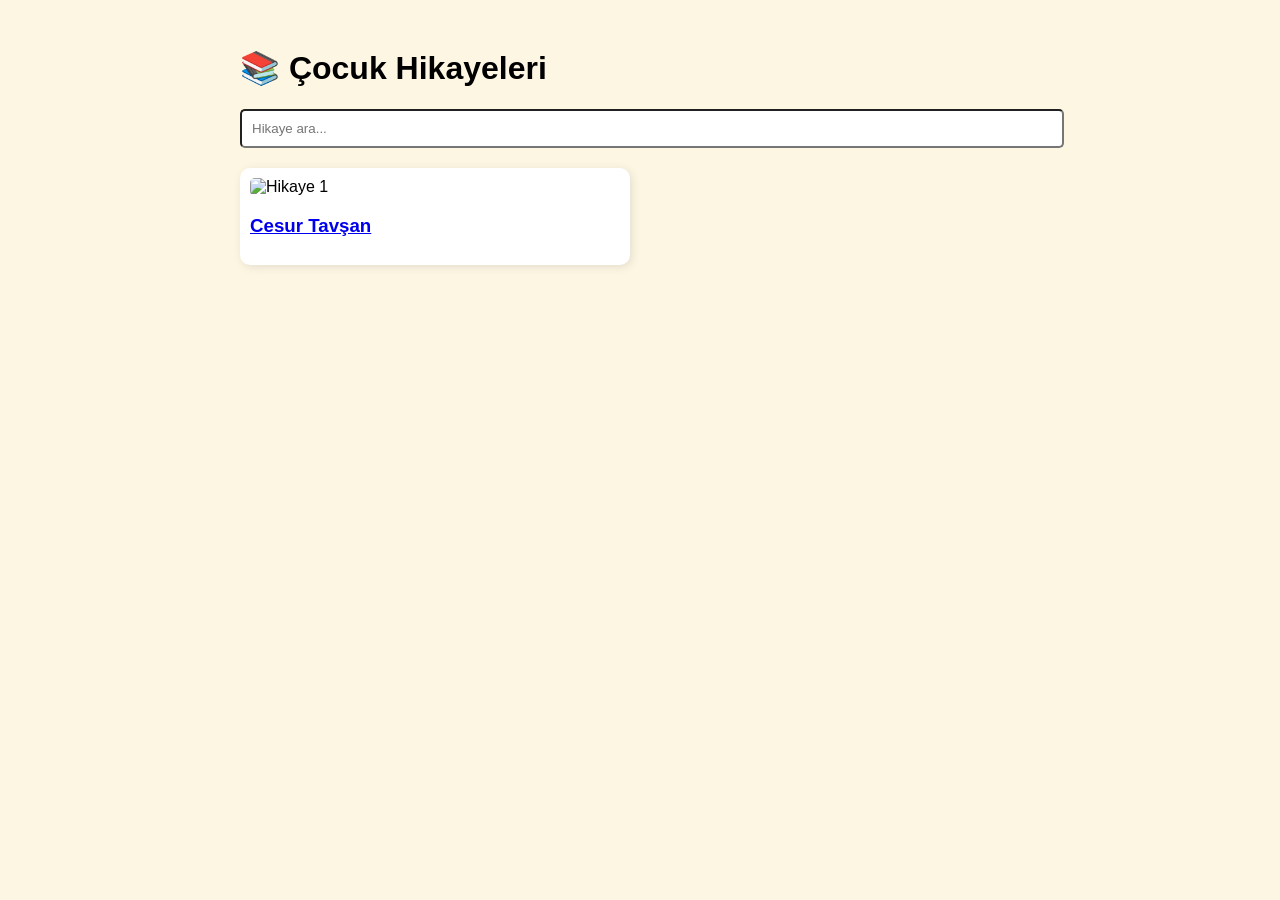
==== index.html @ 9120fccf "Initial commit" ====
<!DOCTYPE html>
<html lang="tr">
<head>
    <meta charset="UTF-8">
    <link rel="stylesheet" href="assets/style.css">
    <title>Çocuk Hikayeleri</title>
</head>
<body>
    <div class="container">
        <h1>📚 Çocuk Hikayeleri</h1>
        <input type="text" id="aramaKutusu" onkeyup="ara()" placeholder="Hikaye ara...">
        
        <div class="hikaye-listesi" id="hikayeListesi">
            <div class="kart">
                <img src="assets/images/resim1.jpg" alt="Hikaye 1">
                <h3><a href="hikayeler/ilk-hikaye.html">Cesur Tavşan</a></h3>
            </div>
        </div>
    </div>
    <script src="assets/app.js"></script>
</body>
</html>
---- assets/style.css ----
body { font-family: sans-serif; background: #fdf6e3; padding: 20px; }
.container { max-width: 800px; margin: auto; }
#aramaKutusu { width: 100%; padding: 10px; margin-bottom: 20px; border-radius: 5px; }
.hikaye-listesi { display: grid; grid-template-columns: 1fr 1fr; gap: 20px; }
.kart { background: white; padding: 10px; border-radius: 10px; box-shadow: 2px 2px 10px rgba(0,0,0,0.1); }
.kart img { width: 100%; height: 150px; object-fit: cover; border-radius: 5px; }
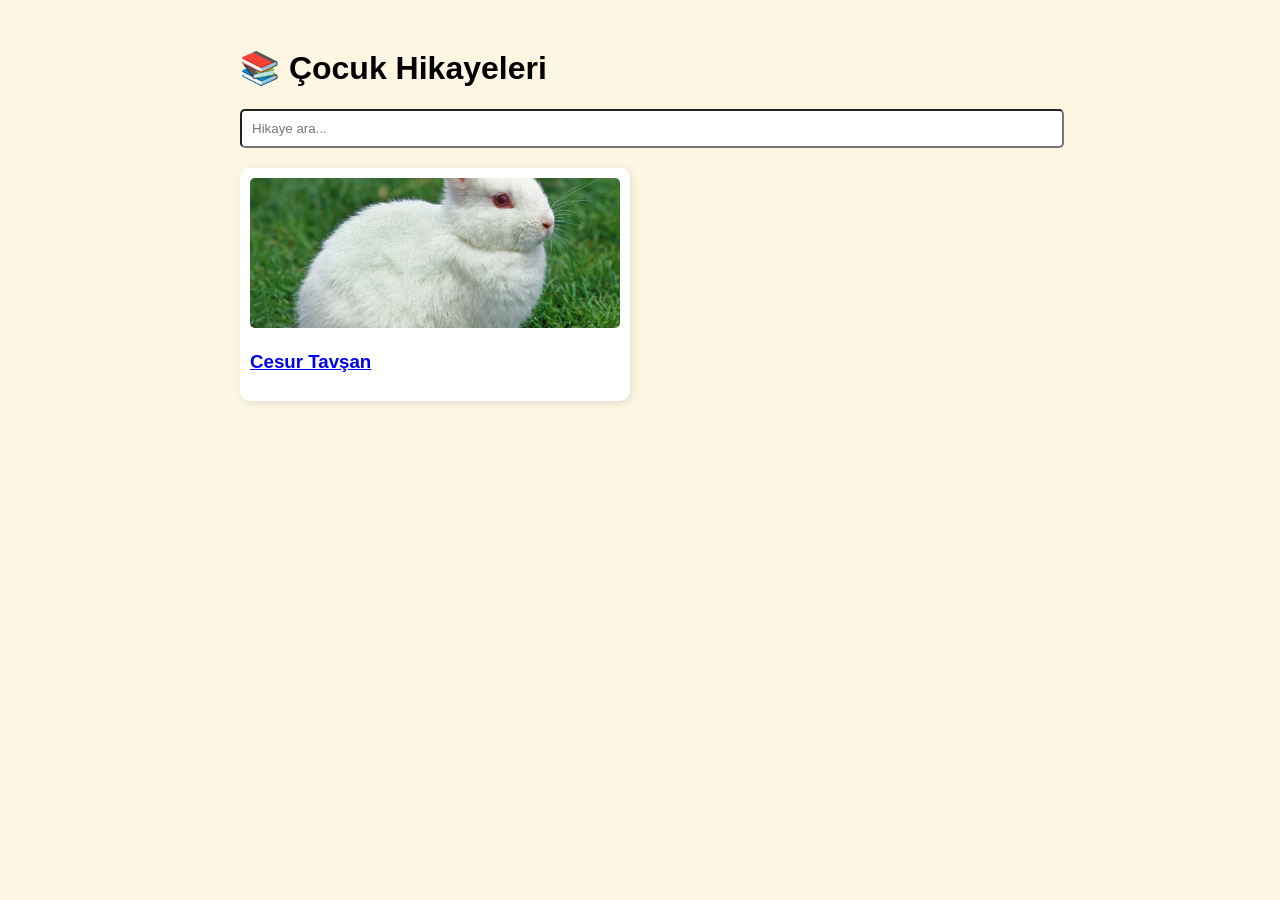
==== commit abf2ee57: "..." ====
--- a/index.html
+++ b/index.html
@@ -12,7 +12,7 @@
         
         <div class="hikaye-listesi" id="hikayeListesi">
             <div class="kart">
-                <img src="assets/images/resim1.jpg" alt="Hikaye 1">
+                <img src="assets/images/cesurtavsan1.jpg" alt="Hikaye 1">
                 <h3><a href="hikayeler/ilk-hikaye.html">Cesur Tavşan</a></h3>
             </div>
         </div>
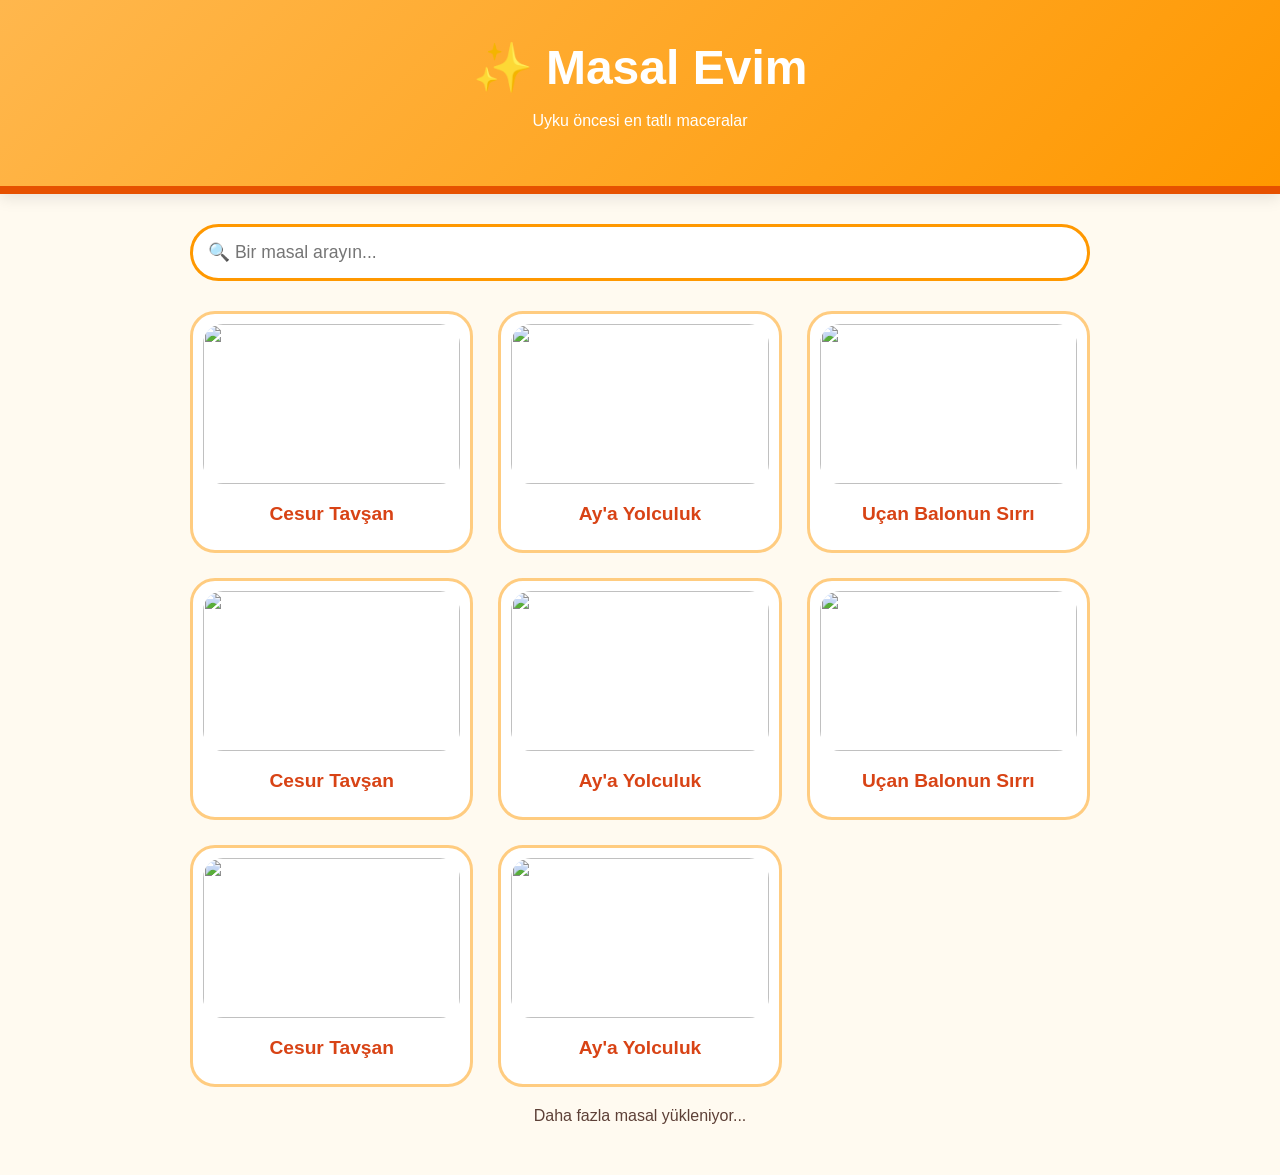
==== commit 1fe069d3: "..." ====
--- a/index.html
+++ b/index.html
@@ -2,21 +2,27 @@
 <html lang="tr">
 <head>
     <meta charset="UTF-8">
+    <meta name="viewport" content="width=device-width, initial-scale=1.0">
+    <title>Masal Evim | Çocuk Hikayeleri</title>
     <link rel="stylesheet" href="assets/style.css">
-    <title>Çocuk Hikayeleri</title>
 </head>
 <body>
+
+    <header>
+        <div class="logo">✨ Masal Evim</div>
+        <p>Uyku öncesi en tatlı maceralar</p>
+    </header>
+
     <div class="container">
-        <h1>📚 Çocuk Hikayeleri</h1>
-        <input type="text" id="aramaKutusu" onkeyup="ara()" placeholder="Hikaye ara...">
+        <input type="text" id="aramaKutusu" onkeyup="ara()" placeholder="🔍 Bir masal arayın...">
         
         <div class="hikaye-listesi" id="hikayeListesi">
-            <div class="kart">
-                <img src="assets/images/cesurtavsan1.jpg" alt="Hikaye 1">
-                <h3><a href="hikayeler/ilk-hikaye.html">Cesur Tavşan</a></h3>
-            </div>
+            <!-- Hikayeler buraya app.js ile gelecek -->
         </div>
+        
+        <div id="yukleniyor" style="text-align: center; padding: 20px;">Daha fazla masal yükleniyor...</div>
     </div>
+
     <script src="assets/app.js"></script>
 </body>
 </html>
--- a/assets/style.css
+++ b/assets/style.css
@@ -1,6 +1,25 @@
-body { font-family: sans-serif; background: #fdf6e3; padding: 20px; }
-.container { max-width: 800px; margin: auto; }
-#aramaKutusu { width: 100%; padding: 10px; margin-bottom: 20px; border-radius: 5px; }
-.hikaye-listesi { display: grid; grid-template-columns: 1fr 1fr; gap: 20px; }
-.kart { background: white; padding: 10px; border-radius: 10px; box-shadow: 2px 2px 10px rgba(0,0,0,0.1); }
-.kart img { width: 100%; height: 150px; object-fit: cover; border-radius: 5px; }+/* Genel Ayarlar */
+body { font-family: 'Segoe UI', Tahoma, Geneva, Verdana, sans-serif; background-color: #fffaf0; color: #5d4037; margin: 0; padding: 0; }
+
+/* Header */
+header { background: linear-gradient(135deg, #ffb74d, #ff9800); color: white; padding: 40px 20px; text-align: center; border-bottom: 8px solid #e65100; box-shadow: 0 4px 15px rgba(0,0,0,0.1); }
+.logo { font-size: 3rem; font-weight: bold; margin-bottom: 10px; }
+
+/* Arama Kutusu */
+.container { max-width: 900px; margin: 30px auto; padding: 0 20px; }
+#aramaKutusu { width: 100%; padding: 15px; border-radius: 50px; border: 3px solid #ff9800; font-size: 1.1rem; box-sizing: border-box; margin-bottom: 30px; outline: none; }
+
+/* Hikaye Kartları */
+.hikaye-listesi { display: grid; grid-template-columns: repeat(auto-fill, minmax(220px, 1fr)); gap: 25px; }
+
+.kart { background: white; padding: 10px; border-radius: 25px; border: 3px solid #ffcc80; transition: transform 0.3s ease, box-shadow 0.3s ease; text-align: center; }
+.kart:hover { transform: scale(1.05); box-shadow: 0 10px 20px rgba(0,0,0,0.15); }
+.kart img { width: 100%; height: 160px; object-fit: cover; border-radius: 20px; }
+.kart h3 { margin: 15px 0; }
+.kart a { text-decoration: none; color: #d84315; font-weight: bold; font-size: 1.2rem; }
+
+/* Mobil Uyumluluk */
+@media (max-width: 600px) {
+    .logo { font-size: 2rem; }
+    .hikaye-listesi { grid-template-columns: 1fr; }
+}
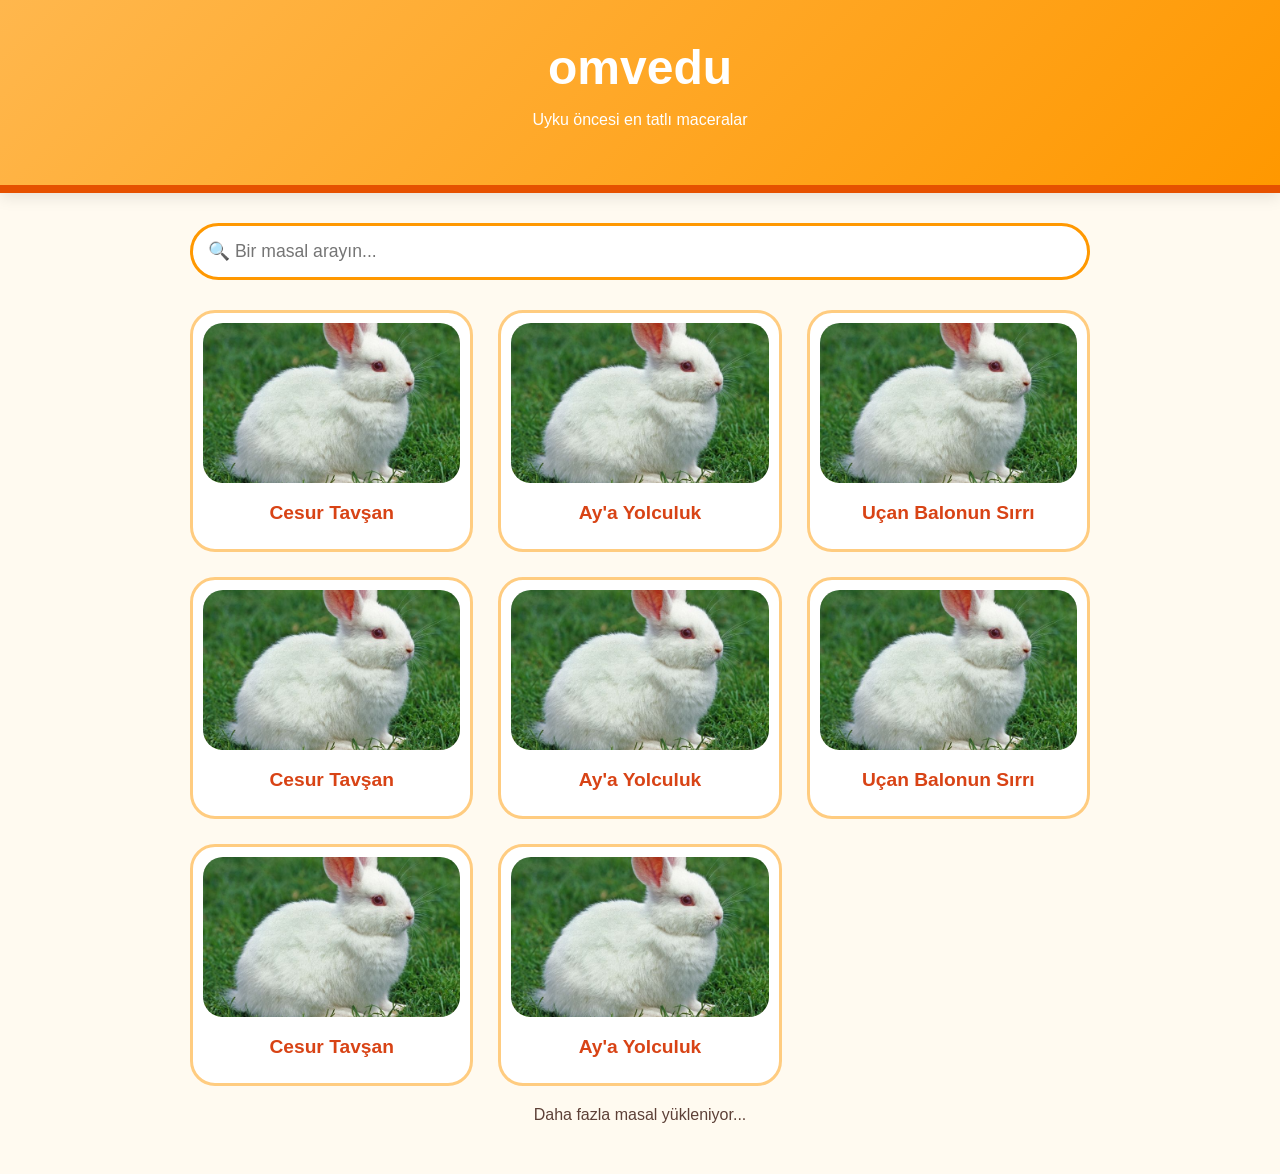
==== commit d9b247ec: "..." ====
--- a/index.html
+++ b/index.html
@@ -9,7 +9,7 @@
 <body>
 
     <header>
-        <div class="logo">✨ Masal Evim</div>
+        <div class="logo">omvedu</div>
         <p>Uyku öncesi en tatlı maceralar</p>
     </header>
 
